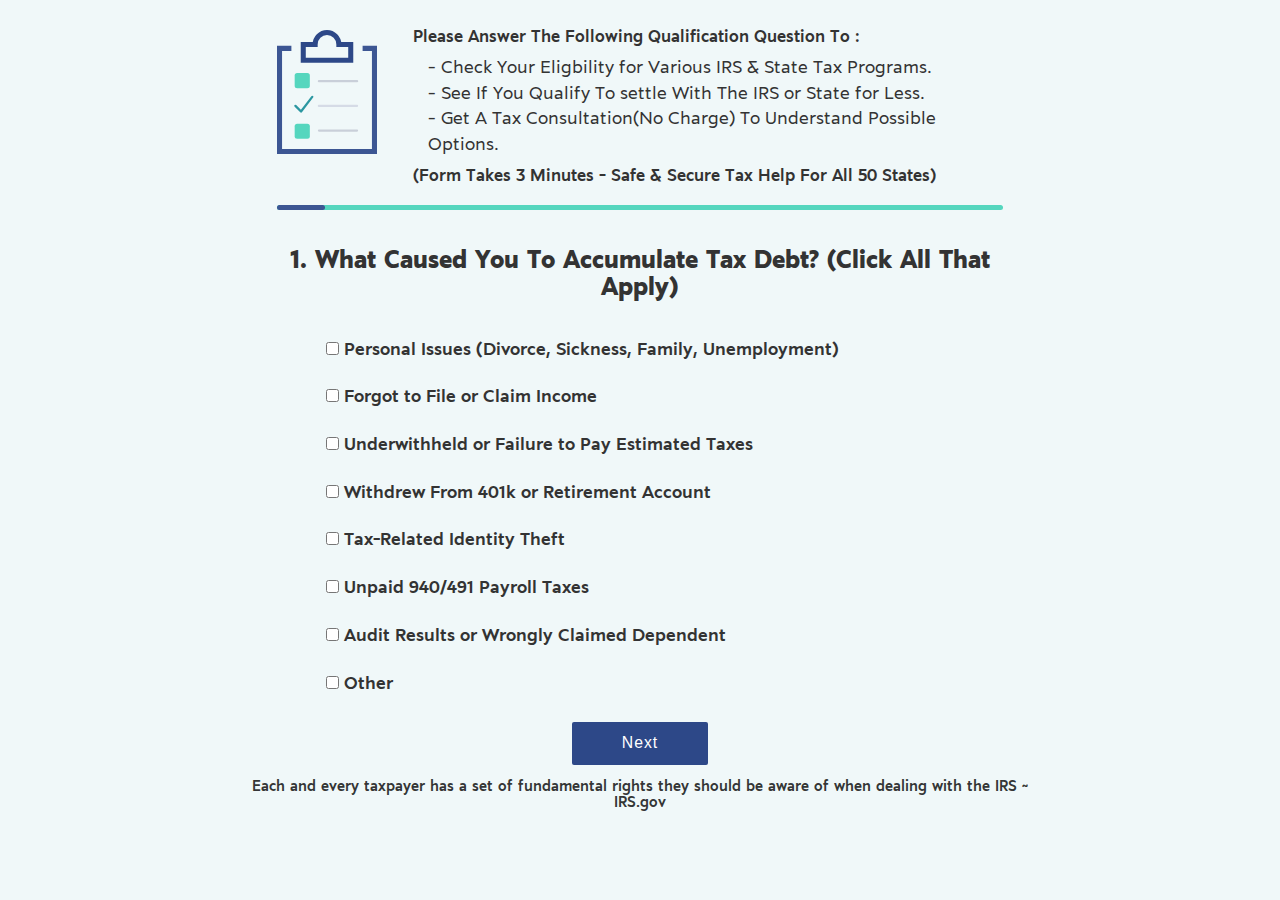
==== module/index.html @ 7f4b1ac4 "Added Module" ====
<!DOCTYPE html>
<html>
<head>
  <meta charset="UTF-8">
  <meta name="viewport" content="width=device-width, initial-scale=1.0, maximum-scale=1.0, user-scalable=no" />
	<title>Retirement Module</title>
	<link rel="stylesheet" type="text/css" href="bootstrap.min.css">
	<link rel="stylesheet" type="text/css" href="bootstrap-slider.min.css">
	<link rel="stylesheet" type="text/css" href="style.css">
	<script src="https://code.jquery.com/jquery-1.10.2.min.js"></script>
	<script src="bootstrap.min.js"></script>
    <script src="bootstrap-slider.js"></script>
    <link href="https://fonts.googleapis.com/css?family=Open+Sans&display=swap" rel="stylesheet">

</head>
<body translate="no">

<div class="col-lg-8 col-md-8 col-xs-12 col-sm-12 col-lg-offset-2 col-md-offset-2 mx-auto">
 <div class="form-wrapper">
    <div id="instruction" style="width:95%;margin:auto;" class="instruction">
	 <div class="row hidden-xs hidden-sm">
	  <div class="col-2 col-sm-2 col-lg-2 col-xl-2 text-center">
		 <!-- <img src="todo.svg" width="150px" height="150px"> -->
		 <img class="todo-icon" src="todo.svg" alt="tax optiosn to select icon">
	  </div>
	  <div class="col-10 col-sm-10 col-lg-10 col-xl-10">
	    <p>&nbsp;&nbsp;<b>Please Answer The Following Qualification Question To :</b></p>
		<ul style="list-style:none;margin-left:-15px;">
	     <li>- Check Your Eligbility for Various IRS & State Tax Programs.</li>
	     <li>- See If You Qualify To settle With The IRS or State for Less.</li>
	     <li>- Get A Tax Consultation(No Charge) To Understand Possible Options.</li>
		</ul>
	    <p>&nbsp;&nbsp;<b>(Form Takes 3 Minutes - Safe & Secure Tax Help For All 50 States)</b></p>
	  </div>
	 </div>
	 <div class="row hidden-md hidden-lg">
	 	<div class="col-xs-12 col-sm-3 col-md-3">
	 		 <img src="todo.svg" class="todo-icon-mobile" >
	 	</div>
	 	<div class="col-xs-12 col-sm-9 col-sm-9" style="font-size: 15px;">
	     <p style="font-size: 15px;margin-bottom: 0px;"><b>Please Answer The Following Qualification Question To :</b></p>
		 <ul style="list-style:none;font-size: 15px;margin:0px;padding: 0px;">
	     <li style="font-size: 15px;line-height:17px;margin:0px;padding: 0px;">- Check Your Eligbility for Various IRS & State Tax Programs.</li>
	     <li style="font-size: 15px;line-height:17px;margin:0px;padding: 0px;">- See If You Qualify To settle With The IRS or State for Less.</li>
	     <li style="font-size: 15px;line-height:17px;margin:0px;padding: 0px;">- Get A Tax Consultation(No Charge) To Understand Possible Options.</li>
		</ul>
	    <p style="font-size: 15px;"><b>(Form Takes 3 Minutes - Safe & Secure Tax Help For All 50 States)</b></p>
	 	</div>
	 </div>
	</div>
	<div id="myProgress" class="row">
	  <div id="myBar"></div>
	</div><br>
	<form action="" method="post">
	<!-- Question 1 starts-->
     <div id="div_question_1" class="row">
	  <h4>1. What Caused You To Accumulate Tax Debt? (Click All That Apply) </h4>
	  <div class="col-lg-10 col-md-10 col-xs-12 col-sm-12 col-lg-offset-1 col-md-offset-1 mx-auto answer">
		<label><input type="checkbox" class="checkOptions" name="question_1[]" value="Personal Issues (Divorce, Sickness, Family, Unemployment)"> Personal Issues (Divorce, Sickness, Family, Unemployment)</label>
		<label><input type="checkbox" class="checkOptions" name="question_1[]" value="Forgot to File or Claim Income" > Forgot to File or Claim Income </label>
		<label><input type="checkbox" class="checkOptions" name="question_1[]" value="Underwithheld or Failure to Pay Estimated Taxes" > Underwithheld or Failure to Pay Estimated Taxes </label>
		<label><input type="checkbox" class="checkOptions" name="question_1[]" value="Withdrew From 401k or Retirement Account" > Withdrew From 401k or Retirement Account </label>
		<label><input type="checkbox" class="checkOptions" name="question_1[]" value="Tax-Related Identity Theft" > Tax-Related Identity Theft </label>
		<label><input type="checkbox" class="checkOptions" name="question_1[]" value="Unpaid 940/491 Payroll Taxes" > Unpaid 940/491 Payroll Taxes </label>
		<label><input type="checkbox" class="checkOptions" name="question_1[]" value="Audit Results or Wrongly Claimed Dependent" > Audit Results or Wrongly Claimed Dependent </label>
		<label><input type="checkbox" class="checkOptions" name="question_1[]" value="Other" > Other </label>
	  </div>
	  <input type="hidden" name="pgcount" value="1">
	  <div align="center" class="col-md-4 col-xs-12 col-sm-12 col-md-offset-4" >
	  	<center>
	   <button type="button" onclick="save_1()">Next</button>
	   </center>
	  </div>
	  <script type="text/javascript">
	  	var checkBoxValues;
	  	function save_1(){

	  		if(document.querySelector('input[name="question_1[]"]:checked') == null) {
			    window.alert("You need to choose an option!");

			   }
			else{

		    var checkBoxValues = $("[name=question_1\\[\\]]").map(function() {
		      if ($(this).is(':checked')) {
		        return this.value;
		      }
		    }).get().join();




				show_next_question('1','2');
			}
	  }
	  </script>
      <h5 style="clear:both">Each and every taxpayer has a set of fundamental rights they should be aware of when dealing with the IRS ~ IRS.gov</h5>
     </div>
	</form>
	<!-- Question 1 ends-->
	<!-- Question 2 starts-->
	<div id="div_question_2" class="row" style="display:none;">
		<h4>2. What Tax Agency Claims You Owe Taxes? </h4>
		<div class="col-lg-4 col-md-4 col-xs-12 col-sm-12 col-lg-offset-4 col-md-offset-3  mx-auto answer">
			<center><button class="answerbutton"  onclick="save_2('FEDERAL')" >IRS</button></center>
			<center><button class="answerbutton"  onclick="save_2('STATE')" >State</button></center>
			<center><button class="answerbutton"  onclick="save_2('FEDERAL_AND_STATE')" >Both IRS & State</button></center>
		</div><br><br><br><br>
		<h5>Many states have similar tax relief programs to the IRS</h5>
		<script type="text/javascript">

			var question_2;
           function save_2(q2){

           question_2 = q2;
            document.getElementById("ag").innerHTML = question_2;



			show_next_question('2','3');
		}
		</script>
    </div>
	<!-- Question 2 ends-->
	<!-- Question 3 starts-->
	<div id="div_question_3" class="row" style="display:none;">
		<h4>3. Do You Need Business Tax Debt or Personal Tax Debt Relief?</h4>
			<div class="col-lg-4 col-md-4 col-xs-12 col-sm-12 col-lg-offset-4 col-md-offset-3  mx-auto answer">
				<center><button class="answerbutton" onclick="save_3('Personal Tax Debt Relief')">Personal Tax Debt Relief</button></center>
				<center><button class="answerbutton" onclick="save_3('Business Tax Debt Relief')">Business Tax Debt Relief</button></center>
				<center><button class="answerbutton" onclick="save_3('Both Business & Personal')">Both Business & Personal</button></center>
		<script type="text/javascript">
			var question_3;
            function save_3(q3){
            question_3 = q3;


			show_next_question('3','4');
		}
		</script>
			</div><br><br><br><br>
			<h5>Addressing business issues cannot only save your business but it can prevent them from becoming personal tax debt issues</h5>
    </div>
	<!-- Question 3 ends-->
	<!-- Question 4 starts-->
	<div id="div_question_4" class="row" style="display:none;">
		<h4>4. What Are You Most Concerned About With Your Tax Debt Situation? (Click All That Apply)</h4>
			<div class="col-lg-8 col-md-8 col-xs-10 col-sm-10 col-lg-offset-2 col-md-offset-2 col-xs-offset-1 col-sm-offset-1 mx-auto answer">
				<label><input type="checkbox" class="checkOptions"  name="question_4[]" value="Tax Liens"> Tax Liens</label>
				<label><input type="checkbox" class="checkOptions" name="question_4[]" value="Wage Garnishment / Bank Levies / Asset Seizure" > Wage Garnishment / Bank Levies / Asset Seizure </label>
				<label><input type="checkbox" class="checkOptions" name="question_4[]" value="Financial Hardship & Credit" > Financial Hardship & Credit</label>
				<label><input type="checkbox" class="checkOptions" name="question_4[]" value="Tax Penalties & Interest" > Tax Penalties & Interest</label>
				<label><input type="checkbox" class="checkOptions" name="question_4[]" value="Losing Personal or Business Assets" > Losing Personal or Business Assets</label>
				<label><input type="checkbox" class="checkOptions" name="question_4[]" value="Other" > Other</label>
			</div><br>
		<input type="hidden" name="pgcount" value="1">
		<div align="center" class="col-md-4 col-xs-12 col-sm-12 col-md-offset-4 " >
		 <center><button type="button" class="" onclick="save_4()" style="background-color: #2D3F89;">Next</button></center>
		</div>
		 <script type="text/javascript">
		 	var checkBoxValues1;
	  	function save_4(){

	  		if(document.querySelector('input[name="question_4[]"]:checked') == null) {
			    window.alert("You need to choose an option!");
			}
			else{
			var checkBoxValues1= $("[name=question_4\\[\\]]").map(function() {
		      if ($(this).is(':checked')) {
		        return this.value;
		      }
		    }).get().join();

				show_next_question('4','5');
			}
	  }
	  </script>
		<h5>You are not alone, millions of taxpayers a year become delinquent with IRS or state taxes and there is help available.</h5>
    </div>
	<!-- Question 4 ends-->
	<!-- Question 5 starts-->
	<div id="div_question_5" class="row" style="display:none;">
	  <h4>5. Do You Have Unfiled Tax Returns (Tax Returns You Didn’t File)?</h4>
	  <div class="col-lg-4 col-md-4 col-xs-12 col-sm-12 col-lg-offset-4 col-md-offset-3  mx-auto answer">
		<center><button class="answerbutton" onclick="save_5('Yes')">Yes</button></center>
		<center><button class="answerbutton" onclick="save_5('No')">No</button></center>
		<script type="text/javascript">
			var question_5;
            function save_5(q5){
           question_5 = q5;

			show_next_question('5','6');
		}
		</script>
	  </div><br><br><br><br>
      <h5>Many taxpayers end up owing more than they really owe if they do not file a tax return so sometimes filing an unfiled tax return can reduce the balance you owe.</h5>
    </div>
	<!-- Question 5 ends-->
	<!-- Question 6 starts-->
	<div id="div_question_6" class="row" style="display:none;">
		<h4>6. Can You Pay Your Tax Debt In Full?</h4>
		<div class="col-lg-4 col-md-4 col-xs-12 col-sm-12 col-lg-offset-4 col-md-offset-3  mx-auto answer">
			<center><button class="answerbutton" onclick="save_6('Yes')">Yes</button></center>
			<center><button class="answerbutton" onclick="save_6('No')">No</button></center>
			<script type="text/javascript">
				var question_6;
            function save_6(q6){
              question_6 = q6;

			show_next_question('6','7');
		}
		</script>
		</div><br><br><br><br>
		<h5>Settling for less than you owe is possible, but it is rare and you need to qualify from a financial perspective.</h5>
    </div>
	<!-- Question 6 ends-->
	<!-- Question 7 starts-->
	<div id="div_question_7" class="row" style="display:none;">
		<h4>7. Do You Have Money In Bank Accounts or Retirement Accounts You Need Protected?</h4>
		<div class="col-lg-4 col-md-4 col-xs-12 col-sm-12 col-lg-offset-4 col-md-offset-3  mx-auto answer">

			<center><button class="answerbutton" onclick="save_7('Yes')">Yes</button></center>
			<center><button class="answerbutton" onclick="save_7('No')">No</button></center>
			<script type="text/javascript">
				var question_7;
            function save_7(q7){
              question_7 = q7;

			show_next_question('7','8');
		}
		</script>
		</div><br><br><br><br>
		<h5>The IRS prefers to voluntarily collect from you and not through enforced collections (tax levies, garnishment.</h5>
    </div>
	<!-- Question 7 ends-->
	<!-- Question 8 starts-->
	<div id="div_question_8" class="row" style="display:none;">
		<h4>8. Have <!--<span id="answer_8"></span>--> you experienced aggressive collection actions (this includes tax liens, bank levies, or garnishment)? </h4>
		<div class="col-lg-4 col-md-4 col-xs-12 col-sm-12 col-lg-offset-4 col-md-offset-3  mx-auto answer">
			<center><button class="answerbutton" onclick="save_8('Yes')">Yes</button></center>
			<center><button class="answerbutton" onclick="save_8('No')">No</button></center>
			<script type="text/javascript">
				var question_8;
            function save_8(q8){
              question_8 = q8;

			show_next_question('8','9');
		}
		</script>
		</div><br><br><br><br>
		<h5>The IRS is one of the strongest collection agencies in the world.</h5>
    </div>
	<!-- Question 8 ends-->
	<!-- Question 9 starts-->
	<div id="div_question_9" class="row" style="display:none;">
		<h4>9. <!--Has <span id="answer_9"></span>--> Have You Received Certified Tax Collection Letters or Notices? </h4>
		<div class="col-lg-4 col-md-4 col-xs-12 col-sm-12 col-lg-offset-4 col-md-offset-3  mx-auto answer">
			<center><button class="answerbutton" onclick="save_9('Yes')">Yes</button></center>
			<center><button class="answerbutton" onclick="save_9('No')">No</button></center>
			<script type="text/javascript">
				var question_9;
            function save_9(q9){
              question_9 = q9;

			show_next_question('9','10');
		}
		</script>
		</div><br><br><br><br>
        <h5>Unless you changed addresses and didn’t let the IRS or State know, when you owe taxes you will first get notices or letters in the mail.</h5>
    </div>
	<!-- Question 9 ends-->
	<!-- Question 10 starts-->
	<div id="div_question_10" class="row" style="display:none;">
		<h4>10. Do You Want to Reduce or Abate Tax Penalties? </h4>
		<div class="col-lg-4 col-md-4 col-xs-12 col-sm-12 col-lg-offset-4 col-md-offset-3  mx-auto answer">
			<center><button class="answerbutton" onclick="save_10('Yes')">Yes</button></center>
			<center><button class="answerbutton" onclick="save_10('No')">No</button></center>
			<script type="text/javascript">
				var question_10;
            function save_10(q10){
              question_10 = q10;

			show_next_question('10','11');
		}
		</script>
		</div><br><br><br><br>
		<h5>The IRS and many states offer taxpayers the ability to reduce or eliminate tax penalties if there is "reasonable cause.</h5>
    </div>
	<!-- Question 10 ends-->
	<!-- Question 11 starts-->
	<div id="div_question_11" class="row" style="display:none;position:relative;">
		<h4>11. Are You Currently In Bankruptcy?</h4>
		<div class="col-xs-12 mx-auto answer">
			<center class="col-lg-4 col-md-4 col-xs-12 col-sm-12 col-lg-offset-4 col-md-offset-3"><button class="answerbutton" onclick="save_11('Yes')">Yes</button></center>
			<center class="col-lg-4 col-md-4 col-xs-12 col-sm-12 col-lg-offset-4 col-md-offset-3"><button class="answerbutton" onclick="save_11('No')">No</button></center>
			<div>
				<p id="bankruptcy_message" style="margin: 0;font-weight: 700;text-align: center;background: rgba(0,79,248, 0.3);padding: 20px 0;">Sorry, unfortunately if you are in bankruptcy, tax relief services will not be available to you until the bankruptcy comes to a close. If you clicked yes in error, please click <a href="#" id="save_11_force" style="color: #333;">HERE</a> and continue the form.</p>
			</div>
			<script type="text/javascript">
				$('#bankruptcy_message').hide();
				var question_11;
				function save_11(q11){

					question_11= q11;
					if ('Yes' == q11) {
						$('#bankruptcy_message').parent().siblings('center').hide();
						$('#bankruptcy_message').show();
						$('#bankruptcy_message').parent().siblings('center');
					} else {
						show_next_question('11','12');
					}
				}

				$('#save_11_force').on('click', function(e){
					e.preventDefault();
					$('#bankruptcy_message').parent().siblings('center').show();
					$('#bankruptcy_message').hide();
					show_next_question('11','12');
				});
		</script>
		</div><br><br><br><br>
		<p id="error" style="display:none;clear:both;" class="error">Sorry, unfortunately if you are in bankruptcy, tax relief services will not be available to you until the bankruptcy comes to a close. If you clicked yes in error, please click <a href='#' style="color:black;text-decoration:none;" onclick="show_next_question('11','12')">HERE</a> and continue the form</p>
        <h5>Tax relief services are generally not available to individuals or businesses currently in bankruptcy.</h5>
    </div>
	<!-- Question 11 ends-->
	<!-- Question 12 starts-->
	<div id="div_question_12" class="row" style="display:none;">
		<h4>12. Do You Already Have a Tax Payment Plan With <!--<span id="answer_12"></span>--> That’s Unaffordable?  </h4>
		<div class="col-lg-4 col-md-4 col-xs-12 col-sm-12 col-lg-offset-4 col-md-offset-3  mx-auto answer">
		 <center><button class="answerbutton" onclick="save_12('Yes')">Yes</button></center>
		 <center><button class="answerbutton" onclick="save_12('No')">No</button></center>
		 <script type="text/javascript">
		 	var question_12;
            function save_12(q12){
            question_12 = q12;


			show_next_question('12','13');
		}
		</script>
		</div><br><br><br><br>
		<h5>If a payment plan has become unaffordable, generally taxpayers can get it reduced if they can prove they cannot afford the existing payment plan. In some cases, if they cannot afford one at all they can seek a hardship status</h5>
    </div>
	<!-- Question 12 ends-->
	<!-- Question 13 starts-->
	<div id="div_question_13" class="row" style="display:none;">
		<h4>13. How Much In Taxes Do They Claim You Owe?<!--How Much Does <span id="answer_13"></span> Claim You Owe? (Estimate Is Fine)  --></h4>
		<div class="col-md-6 col-xs-12 col-sm-12 col-md-offset-3  answer">
				<br/><br/>
				<center>
		    <select class="form-control" name="question_13" id="question_13" onchange="show_next_question('13','14')">
				<option value="">Select Tax Debt Estimate</option>
				<option value="$7,500 to $9,999" >$7,500 to $9,999</option>
				<option value="$10,000 to $14,999" >$10,000 to $14,999</option>
				<option value="$15,000 to $19,999" >$15,000 to $19,999</option>
				<option value="$20,000 to $24,999" >$20,000 to $24,999</option>
				<option value="$25,000 to $29,999" >$25,000 to $29,999</option>
				<option value="$30,000 to $39,999" >$30,000 to $39,999</option>
				<option value="$40,000 to $59,999" >$40,000 to $59,999</option>
				<option value="$60,000 to $79,999" >$60,000 to $79,999</option>
				<option value="$80,000 to $99,999" >$80,000 to $99,999</option>
				<option value="$100,000+" >$100,000+</option>
			</select><br><br><br>
			</center>
		</div><br>
		<h5>Estimating The Amount They Claim You Owe Is Fine</h5>
    </div>
	<!-- Question 13 ends-->
	<!-- Question 14 starts-->
	<div id="div_question_14" class="row" style="display:none;">
		<h4>14. Do You Want to Find Out What Tax Relief Programs You Qualify For?   </h4>
		<div class="col-lg-4 col-md-4 col-xs-12 col-sm-12 col-lg-offset-4 col-md-offset-3  mx-auto answer">
				<center><button class="answerbutton" onclick="save_14('Yes')">Yes</button></center>
				<center><button class="answerbutton" onclick="save_14('No')">No</button></center>
				<script type="text/javascript">
					var question_14;
            function save_14(q14){
             question_14 = q14;

			show_next_question('14','15');
		}
		</script>
		</div><br><br><br><br>
        <h5>The best tax relief option is dependent on your tax and financial situation.</h5>
    </div>
	<!-- Question 14 ends-->
	<!-- Question 15 starts-->
	<div id="div_question_15" style="display:none;padding-bottom:60px;">
		<h4 style="margin-bottom:20px;">Congrats! You look like a candidate that can benefit from tax relief programs. Please complete the following to get your free tax relief evaluation/consultation.</h4>
		<div class="row">
			<div class="col-md-4 text-center">First Name</div>
			<div class="col-md-6"><input type="text" name="first_name" id="first_name" class="form-control"></div>
		</div><br>
		<div class="row">
			<div class="col-md-4 text-center">Last Name</div>
			<div class="col-md-6"><input type="text" name="last_name" id="last_name" class="form-control" ></div>
		</div><br>
		<div class="row">
			<div class="col-md-4 text-center">Email</div>
			<div class="col-md-6"><input type="email" name="email" id="email"  class="form-control" ></div>
		</div><br>
		<div class="row">
			<div class="col-md-4 text-center">Zip Code</div>
			<div class="col-md-6"><input type="number" maxlength="5" minlength="5" name="zip" id="zip" class="form-control" ></div>
		</div><br>
		<div align="center" class="col-md-6 col-xs-12 col-sm-4 col-md-offset-3 " >
			<center>
		  <button type="button" onclick="check_3()" name="btnEvaluation" value="Get Evaluation">Get Evaluation</button>
		  </center>
		</div>


		<script type="text/javascript">
			function check_3(){
				var name=document.getElementById("first_name").value;
				var last=document.getElementById("last_name").value;
				var email= document.getElementById("email").value;
				var zip = document.getElementById("zip").value;
				var n = zip.length;
				if(name="" || email == "" || last==  "" || zip== "")
				{
					alert("Please fill the form completely");
			       }
			else{
				       var x = document.getElementById("email").value;

					    var atpos = x.indexOf("@");
					    var dotpos = x.lastIndexOf(".");
					    if (atpos<1 || dotpos<atpos+2 || dotpos+2>=x.length) {
					         alert("Please enter a valid email");
					    }
					    else{
					    	if(n < 5 || n > 5)
					    	{
					    		alert("Not a valid zip");
					    	}
					    	else{

					    	 	 show_next_question('15','16');
					    	}
					    }

			}
		}

		</script>
	</div>
	<input type="hidden" id="buyer" value="0">
	<input type="hidden" id="qack" value="1">
	<input type="hidden" id="trustedformcertur" value="trustedformCertURL">
	<input type="hidden" id="leadsite" value="1">
	<!-- Question 15 ends-->
	<!-- Question 16 starts-->
	<div id="div_question_16" class="row" style="display:none;">
		<div class="col-lg-12 col-md-12 col-xs-12 col-sm-12">
			<div id="instruction" style="width:90%;margin:auto;border-radius: 20px;">
			 <div class="row">
		      <div class="col-9 col-sm-9 col-lg-9 col-xl-9 fpage-bluebox">
				<b style="font-size: 25px;">Tax Case Evolution For :</b> <span id='full_name' style="font-size: 25px;"></span> <br>
				<b  style="font-size: 25px;">Tax Agency :</b> <span  id='ag' style="font-size: 25px;"></span><br>
				<b  style="font-size: 25px;">Tax Amount :</b> <span id='answer_question_13' style="font-size: 25px;"></span><br>
			  </div>
			  <div class="hidden-lg hidden-md"><br></div>
			  <div class="col-3 col-sm-12 col-xs-12 col-lg-3 col-xl-3 text-center" style="min-height:100px;">
				 <img src="bigstock.jpg" width="80%" height="100px">
			  </div>
			 </div>
			</div>
			<h3 style="font-family: 'Open Sans', sans-serif;"><b>OK. GOOD NEWS <span class="span_first"></span></b> You seem to be a good candidate for tax debt relief pragram. Please provide your phone number in the highlighted field yellow field below or Call 1-800-996-9102 in order to get your free tax case evolution/consultation.</b></h3>
			<div class="col-lg-10 col-md-10 col-sm-10 col-xs-10 col-lg-offset-1 col-md-offset-1 col-sm-offset-1 col-xs-offset-1 fpage_greenbox" >
			    <h3 style="font-size: 18px;font-weight: bold;margin-top: 4px;"><img src="tick.png" width='30' height='35'>&nbsp;&nbsp;See What Tax Relief Option or Program You Can Persue</h3>
				<h3  style="font-size: 18px;font-weight: bold;"><img src="tick.png" width='30' height='35' >&nbsp;&nbsp;See If You Qualify To Settle Tax for Less Than You Owe</h3>
				<h3  style="font-size: 18px;font-weight: bold;"><img src="tick.png" width='30' height='35' >&nbsp;&nbsp;Understand Services Needed for Tax Compliance</h3>
				<h3  style="font-size: 18px;font-weight: bold;"><img src="tick.png" width='30' height='35'>&nbsp;&nbsp;Get Cost Estimate & Potential Plan of Action for Relief</h3>
            </div>

			<div class="col-md-12 text-center" style="margin-top: 15px;">
			  <span style="font-size:24px;"><b>Phone Number:</b></span>
			 <div class="hidden-lg hidden-md"><br></div>
			  <label></label>(<input type="number" name="phone" id="p1" size="3" maxlength="3" class="i1" style="border: 1px; solid white;height: 30px;width: 60px;">)-
			  <input type="number" name="phone" id="p2" size="3" maxlength="3" class="i1" style="border: 1px; solid white;height: 30px;width: 60px;"> -
			  <input type="number" name="phone" id="p3" size="3" maxlength="4" class="i1" style="border: 1px; solid white;height: 30px;width: 60px;">
			</div>
			<div align="center" class="col-md-12 col-xs-12 col-sm-12 p-5">
		      <button type="button" class="button" style="text-transform: uppercase;" onclick="send_data()">Get Tax Relief Options & Quote</button>
		    </div>

			 <h6 style="clear:both;padding:10px 0px;">By clicking the "Get Quote" button, my submission is not an obligation of purchase & I waive any registration on the Do Not Call list. You also agree to be contacted (email, phone, sms) by one of our 3rd party tax partners in our network who specialize in resolving tax problems.</h6>
			<div style="padding:25px 10px;">
			<div class="col-lg-4 col-md-14 col-xs-12 col-sm-12 mx-auto text-center">
			 <center><img src="logo1.jpg" class="img-responsive"></center>
			</div>
			<div class="col-lg-4 col-md-14 col-xs-12 col-sm-12 mx-auto;">
			 <center><img src="logo2.jpg" class="img-responsive"></center>
			</div>
			<div class="col-lg-4 col-md-14 col-xs-12 col-sm-12 mx-auto;">
			 <center><img src="logo3.png" class="img-responsive"></center>
			</div>
			</div>
		</div><br>

    </div>
    <script type="text/javascript">
    	var domain;
    	var page;
    	var path;
    $(document).ready(function() {

	$('.i1').each(function(n, el){
		$(el).on('keyup',function(){
			if( $(el).attr('maxlength') <= $(el).val().length ){
				if ($(el).next().length) {
					$(el).next().focus();
				} else {
					$($('.button')[0]).focus();
				}
			}
		});
	});

    var url = window.location.href;  //www.myWebSite.com/myWebSite
    var arr = url.split("/");
    page = arr[arr.length-1];
    domain = window.location.host;
    path  = window.location.pathname;
    var n = page.includes("?");     // if www.myWebSite.com/myWebSite?parameter
	if(n)
	{
	var page_arr = page.split("?");
     page = page_arr[0];        //myWebSite
	}

		});
    </script>
    <script type="text/javascript">
    	function send_data(){

    		var p1= document.getElementById("p1").value;
    		var p2= document.getElementById("p2").value;
    		var p3= document.getElementById("p3").value;
    		var pl1 = p1.length;
    		var pl2 = p2.length;
    		var pl3 = p3.length;
    		if(p1 == "" || p2 == "" || p3 == "")
    		{
    			alert("Please enter phone number");
    		}
    		else{
    			if(pl1 < 3 || pl2 < 3 || pl3  < 4 || pl1  > 3|| pl2  > 3 || pl3  > 4)
    			{
    				alert("Please enter a valid number");
    			}
    			else{


				var checkBoxValues= $("[name=question_1\\[\\]]").map(function() {
				  if ($(this).is(':checked')) {
					return this.value;
				  }
				}).get().join();
				var question2= question_2;
				var question3= question_3;
				var checkBoxValues1= $("[name=question_4\\[\\]]").map(function() {
				  if ($(this).is(':checked')) {
					return this.value;
				  }
				}).get().join();
				var question5= question_5;
				var question6= question_6;
				var question7= question_7;
				var question8= question_8;
				var question9= question_9;
				var question10= question_10;
				var question11= question_11;
				var question12= question_12;
				var question13= document.getElementById("question_13").value;
				var question14= question_14;
				var first=document.getElementById("first_name").value;
				var last=document.getElementById("last_name").value;
				var email=document.getElementById("email").value;
				var zip=document.getElementById("zip").value;
				var buyer=document.getElementById("buyer").value;
				var qack=document.getElementById("qack").value;
				var trustedformcertur=document.getElementById("trustedformcertur").value;
				var leadsite=document.getElementById("leadsite").value;
				var domain_name= domain;
				var page_name= page;
				var path_name= path;

				var leadNotesC = {
					'What Caused You To Accumulate Tax Debt?': checkBoxValues,
					'Do You Need Business Tax Debt or Personal Tax Debt Relief?': question3,
					'What Are You Most Concerned About With Your Tax Debt Situation?': checkBoxValues1,
					'Do You Have Unfiled Tax Returns?': question5,
					'Can You Pay Your Tax Debt In Full?': question6,
					'Do You Have Money In Bank Accounts or Retirement Accounts You Need Protected?': question7,
					'Have you experienced aggressive collection actions (this includes tax liens, bank levies, or garnishment)?': question8,
					'Has Sent You Certified Collection Letters or Notices?': question9,
					'Do You Want to Reduce or Abate Tax Penalties?': question10,
					'Are You Currently In Bankruptcy?': question11,
					'Do You Already Have a Payment Plan With That’s Unaffordable?': question12,
					'Do You Want to Find Out What Tax Relief Programs You Qualify For?': question14
				}

				var dataToPost = {
					lead_notes_c: JSON.stringify(leadNotesC),
					tax_agency_c: question2,
					tax_debt_amount_c: question13,
					first_name: first,
					last_name: last,
					email1: email,
					zip: zip,
					buyer: buyer,
					qack: qack,
					trustedformcertur: trustedformcertur,
					lead_site: leadsite,
					phone_area: p1,
					phone_pre: p2,
					phone_number: p3,
					page: page_name,
					path: path_name,
					url_success: "Thank_You",
					type_id: "Short",
					lead_source_description: domain_name,
					ajax: 1
				};

				$.ajax({
					type: "POST",
					url: '/working_module/capture.php',
					data: dataToPost,
					dataType: "formdata",
					crossDomain: true,
					statusCode: {
						302: function(data, textStatus, request){
							console.log(data);
							console.log(textStatus);
							console.log(request);
							console.log('test_data_123');
						}
					},
					success: function(data, textStatus, request) {
						if (302 == request.getResponseHeader('status')) {
							// data.redirect contains the string URL to redirect to
							window.location.href = request.getResponseHeader('location');
						}
						else {
							// data.form contains the HTML for the replacement form
							// $("#myform").replaceWith(data.form);
						}
					},
					complete: function(xhr, textStatus){
						if (xhr.status == 302) {
							window.location.href = xhr.getResponseHeader("location");
						} else {
							if (undefined != JSON.parse(xhr.responseText).redirect) {
								window.location.href = JSON.parse(xhr.responseText).redirect;
							}
						}
					}
				}).done(function(){
					console.log(this);
				});
    		}


        }

    	}
    </script>
	<!-- Question 16 ends-->
	<div id="div_success" class="container" style="">
		<div class="row">
	  <div class="col-md-12 col-xs-12 col-sm-12">
	  	<br>
	  	<center>
		<img src="./tick.gif" width="240" height="180">
		</center>
	  </div>
	</div>
</div>
 </div>
</div>



<script>
$(document).ready()
{
	//$(tooltiparea).text("");
};
var width = 6.68;

function show_next_question(current, next){

	$('#div_success').show();
	$('#instruction').hide();
	$('#div_question_'+current).css('display','none')
	setTimeout(function(){
		$('#div_success').hide();
		$('#div_question_'+current).hide(200)
		$('#div_question_'+next).show();

		if(next == 3){
			 var question_2 = $('input:radio[name="question_2"]:checked').val();
			 if(question_2 == 'IRS'){
				$('#answer_8').html('the IRS')
				$('#answer_9').html('the IRS')
				$('#answer_12').html('the IRS')
				$('#answer_13').html('the IRS')
			 }

			 if(question_2 == 'State'){
				$('#answer_8').html('the State')
				$('#answer_9').html('the State')
				$('#answer_12').html('the State')
				$('#answer_13').html('the State')
			 }

			 if(question_2 == 'Both IRS & State'){
				$('#answer_8').html('the IRS or the State')
				$('#answer_9').html('the IRS or the State')
				$('#answer_12').html('the IRS or State')
				$('#answer_13').html('the IRS or State')
			 }
		}
		if(current == 15){
			var question_2 = $('input:radio[name="question_2"]:checked').val();
			$('#full_name').html($('#first_name').val()+' '+$('#last_name').val())
			$('#span_email').html($('#email').val())
			$('.span_first').html($('#first_name').val())
			$('#span_last').html($('#last_name').val())
			$('#span_zip').html($('#zip').val())


			$('#answer_question_13').html($('#question_13').val())




		}
		if(current != 15)
			move();

    }, 1500);

}

function show_error(){
	$('#error').show()
}

function move() {
  var elem = document.getElementById("myBar");
  width = width+6.8;
  elem.style.width = width + '%';

}
</script>
</body>
</html>
---- module/style.css ----
@charset "UTF-8";
@import url("//hello.myfonts.net/count/39f39b");
/* @import must be at top of file, otherwise CSS will not work */
@font-face {
	font-family: 'Marcher';
	font-weight: 400;
	src: url("assets/fonts/Marcher/39F39B_0_0.eot");
	src: url("assets/fonts/Marcher/39F39B_0_0.eot?#iefix") format("embedded-opentype"), url("assets/fonts/Marcher/39F39B_0_0.woff2") format("woff2"), url("assets/fonts/Marcher/39F39B_0_0.woff") format("woff"), url("assets/fonts/Marcher/39F39B_0_0.ttf") format("truetype");
}

@font-face {
	font-family: 'Marcher';
	font-weight: 500;
	src: url("assets/fonts/Marcher/39F39B_1_0.eot");
	src: url("assets/fonts/Marcher/39F39B_1_0.eot?#iefix") format("embedded-opentype"), url("assets/fonts/Marcher/39F39B_1_0.woff2") format("woff2"), url("assets/fonts/Marcher/39F39B_1_0.woff") format("woff"), url("assets/fonts/Marcher/39F39B_1_0.ttf") format("truetype");
}

@font-face {
	font-family: 'Marcher';
	font-weight: 600;
	src: url("assets/fonts/Marcher/39F39B_2_0.eot");
	src: url("assets/fonts/Marcher/39F39B_2_0.eot?#iefix") format("embedded-opentype"), url("assets/fonts/Marcher/39F39B_2_0.woff2") format("woff2"), url("assets/fonts/Marcher/39F39B_2_0.woff") format("woff"), url("assets/fonts/Marcher/39F39B_2_0.ttf") format("truetype");
}

@font-face {
	font-family: 'Marcher';
	font-weight: 800;
	src: url("assets/fonts/Marcher/39F39B_3_0.eot");
	src: url("assets/fonts/Marcher/39F39B_3_0.eot?#iefix") format("embedded-opentype"), url("assets/fonts/Marcher/39F39B_3_0.woff2") format("woff2"), url("assets/fonts/Marcher/39F39B_3_0.woff") format("woff"), url("assets/fonts/Marcher/39F39B_3_0.ttf") format("truetype");
}

input[type="radio"]:focus {
	outline: none;
}
#myProgress {
	width:95%;
	margin:10px auto;
	height:5px;
	border-radius:25px;
	background-color:#2B97A1;
	background-color: #2B97A1;
	background-color: #55D6BE;
}
#myBar {
	width: 6.6%;
	height: 5px;
	border-radius:20px;
	background-color: #3C5693;
}
h3
{
	font-family:'Marcher',sans-serif;
}
h4{
	font-size:1.375rem;
	font-weight:600;
	text-align:center;
	width:95%;
	margin:auto;
	font-family: 'Marcher', Arial, sans-serif;
}

h5{
	font-weight:500;
	color:rgba(0,0,0,0.8);
	text-align:center;
	font-size:0.8125rem;
	clear:both;
	margin-top:60px;
	font-family: 'Marcher', Arial, sans-serif;
}

.answer{
	font-weight:400;
	margin-top:3%;
	font-family:'Marcher',sans-serif;
}
.answerbutton
{
	text-align: center;
	width:90%;
	padding:15px 0px;
	background:#FFD07B!important;
	text-align:center;
	color:#3D4451!important;
	display:block!important;
	font-weight:600;
	outline:none;
}
.error
{
	width:90%;
	margin:auto;
	min-height:80px;
	padding:20px 5px;
	background:#82adf67d;
	color:black;
	font-size:1.125rem;
	font-weight:700;
	text-align:center;
}
.error a{font-size:1.150rem;}
#div_success
{
	top:50%;
	left:50%;
	transform:translate(-50%,-50%);
	display:none;
	text-align:center;
	position:absolute;
}

td {
	text-align: center;
	font-size: 0.875rem;
}
html {
	box-sizing: border-box;
	font-family: 'Marcher', sans-serif;
	font-size: 1.125rem;
	font-weight: 400;
	box-sizing: border-box;
}

*, *::after, *::before {
	box-sizing: inherit;
}

body {
	font-size: 1rem;
	font-weight: 400;
	box-sizing: border-box;
	/* background: rgb(238, 238, 238); */
	background-color: #F6FEFF;
	background-color: #F0F8F9;
	background-size: cover;
	background-repeat: no-repeat;
	background-position:center;
	height:100%;
}
body:before {
	position: absolute;
	content: '';
	top: 0;
	left: 0;
	width: 100%;
	height: 100%;
}

.form-wrapper {
	display: block;
	/*Jayesh: Width of question area; 400px*/
	min-height:350px;
	margin: 0 auto;
	padding: 30px;
	border-radius: 5px;
	/* background-image: url("taxpros_contactform.jpg"); */
	background-size:cover;
	background-position:center;
	background-repeat:none;
	background-color:#F6FEFF;
	background-color: #F0F8F9;
	/* box-shadow: 0 0 45px rgba(0,0,0,0.5); */
	overflow:scroll-y;
}
.form-wrapper p {
	font-size: 0.815rem;
	line-height: 1.75;
}
.form-wrapper form {
	position: relative;
	display: block;
	margin: 0;
	padding: 2px;
}
.form-wrapper form label {
	position: relative;
	display: block;
	margin: 2px 0 0;
	padding: 10px 0;
}
.form-wrapper form label input[type="radio"] {
	position: relative;
	display: inline-block;
	margin-top: 3px;
	margin-right: 15px;
	font-size: 0.75rem;
	float: left;
	z-index: 1;
}
.form-wrapper form label input[type="radio"]:checked + div span {
	position: absolute;
	display: inline-block;
	left: 100%;
	top: -5px;
	margin: 0 0 0 20px;
	padding: 8px 15px;
	font-size: 0.75rem;
	font-weight: 400;
	color: #fff;
	text-align: center;
	white-space: nowrap;
	background-color: rgba(34, 34, 34, 0.9);
	border-radius: 4px;
	box-shadow: 0 0 10px rgba(34, 34, 34, 0.2);
	clear: both;
	visibility: visible;
	transform: translateX(0px);
	transition: transform 200ms ease;
}
.form-wrapper form label input[type="radio"]:checked + div span:before {
	position: absolute;
	content: '';
	top: 4px;
	left: -1px;
	border-top: 8px solid transparent;
	border-right: 8px solid transparent;
	border-bottom: 8px solid rgba(34, 34, 34, 0.9);
	transform: rotate(45deg);
}
.form-wrapper form label div {
	position: relative;
	display: inline-block;
}
.form-wrapper form label div span {
	position: absolute;
	visibility: hidden;
	transform: translateX(-10px);
	transition: transform 200ms ease;
}
.form-wrapper form label input[type="radio"]:checked + div span {
	background-color: #0;
}
.form-wrapper form label input[type="radio"]:checked + div span:before {
	border-top: 8px solid transparent;
	border-right: 8px solid transparent;
	border-bottom: 8px solid rgba(0, 0, 0, 0.9);
}

.button , .form-wrapper button {
	position: relative;
	display: block;
	margin: 15px auto;
	text-align: center;
	padding: 10px 50px;
	font-size: 0.875rem;
	font-weight: 400;
	letter-spacing: 1px;
	color: white;
	border: none;
	background-color: #2D4888;
	z-index: 0;
	transition: box-shadow .2s ease-in-out;
	border-radius: 2px;
}
.form-wrapper button:before {
	position: absolute;
	content: '';
	bottom: 0;
	left: 0;
	height: 0;
	background-color: #EB6E44;
	border-radius: 5px;
	transition: height, 250ms ease;
	z-index: -1;
}

.form-wrapper  button:hover {
	box-shadow: 0 0 10px rgba(34, 34, 34, 0.3);
	box-shadow: 0px 5px 12px rgba(48, 44, 42, 0.2);
}
.form-wrapper  button:hover:before {
	height: 100%;
}
.form-wrapper  button:active {
	outline:none;
}

/*2nd.htm CSS work*/


.option-input {
	-webkit-appearance: none;
	-moz-appearance: none;
	-ms-appearance: none;
	-o-appearance: none;
	appearance: none;
	position: relative;
	top: 0px;
	right: 0;
	bottom: 0;
	left: 0;
	height: 20px;
	width: 20px;
	transition: all 0.15s ease-out 0s;
	background: #CBD1D8;
	border: none;
	color: #fff;
	cursor: pointer;
	display: inline-block;
	margin-right: 0.5rem;
	outline: none;
	position: relative;
	z-index: 1000;
}
.option-input:hover {
	background: #9faab7;
}
.option-input:checked {
	/* Jayesh: Radio button once checked*/
	background: #0497FC
}
.option-input:checked::before {
	height: 40px;
	width: 40px;
	position: absolute;
	content: '';
	display: inline-block;
	font-size: 1.6875rem;
	text-align: center;
	line-height: 40px;
}
.option-input:checked::after {
	-webkit-animation: click-wave 0.65s;
	-moz-animation: click-wave 0.65s;
	animation: click-wave 0.65s;
	background: #40e0d0;
	content: '';
	display: block;
	position: relative;
	z-index: 100;
}
.option-input.radio {
	border-radius: 50%;
}
.option-input.radio::after {
	border-radius: 50%;
}

/* Radio button for secondary option */

.option-input2 {
	-webkit-appearance: none;
	-moz-appearance: none;
	-ms-appearance: none;
	-o-appearance: none;
	appearance: none;
	position: relative;
	top: 0px;
	right: 0;
	bottom: 0;
	left: 0;
	height: 20px;
	width: 20px;
	transition: all 0.15s ease-out 0s;
	background: #CBD1D8;
	border: none;
	color: #fff;
	cursor: pointer;
	display: inline-block;
	margin-right: 0.5rem;
	outline: none;
	position: relative;
	z-index: 1000;
}
.option-input2:hover {
	background: #9faab7;
}
.option-input2:checked {
	/* Jayesh: Radio button once checked*/
	background: #28Af4E
}
.option-input2:checked::before {
	height: 40px;
	width: 40px;
	position: absolute;
	content: '';
	display: inline-block;
	font-size: 1.6875rem;
	text-align: center;
	line-height: 40px;
}
.option-input2:checked::after {
	-webkit-animation: click-wave 0.65s;
	-moz-animation: click-wave 0.65s;
	animation: click-wave 0.65s;
	background: #40e0d0;
	content: '';
	display: block;
	position: relative;
	z-index: 100;
}
.option-input2.radio {
	border-radius: 50%;
}
.option-input2.radio::after {
	border-radius: 50%;
}
/*Final page css*/
.form-wrapper .fpage-bluebox{
	min-height:80px;padding:10px;
	background:#CEE3FF;
	border-radius:15px;
	box-shadow: 0 0 15px rgba(0,0,0,0.5);
}
.fpage_greenbox
{
	min-height:30px;
	padding:10px;
	margin-top:10px;
	background:#DFFCE6;
	box-shadow: 0 0 5px rgba(0,0,0,0.5);
	border-radius:20px;
}
.fpage_greenbox h3
{
	font-size:22px;
	margin-top:-5px;
	font-family: 'Marcher', Arial, sans-serif;
}
.i1
{
	background:yellow;
	outline:none;
}
.instruction p{
	line-height:16px;
	font-size:0.95rem;
	font-family: 'Marcher', sans-serif;
	font-weight: 400;
}
.instruction ul li{
	font-weight:400;
	font-size:1rem;
	font-family:'Marcher',sans-serif;
}
.watermark
{
	position:absolute;
	top:39%;
	left:50%;
	transform:translate(-50%,-50%);
	width:60%;
	opacity:0.3;
	z-index:0;
}
.fpage-bluebox span{
	font-family: 'Marcher', sans-serif;
	border-radius: 0px;
}
.heading_style{
	background-color: #117494;
	height: 100px;
	color: white;
}
input[type=number]::-webkit-inner-spin-button,
input[type=number]::-webkit-outer-spin-button {
	-webkit-appearance: none;
	margin: 0;
}

/*Ahsan added Styles*/
.todo-icon{
	width: 100px;
	display:block;
	position: relative;
}
.todo-icon-mobile{
	width: 70px;
	height: auto;
	margin: 0 auto;
	display:block;
	position: relative;
}
@media screen and (max-width: 768px) {
	.todo-icon-mobile{
		margin-bottom: 24px;
	}
}

.answer label input[type=checkbox]{
	display: inline-block
	/* line-height: 1.25; */
	/* padding:10px 0; */
	/* margin-right:15px; */
}
.answer label{display:block !important}

/* On screens that are 600px or less, set the background color to olive */
@media screen and (max-width: 600px) {

	input[type=checkbox] {
		outline: none;
		width: 58px;
		height: 23px;
		font-size: 11px;
		line-height: 2;
		display: block !important;
		font-weight: bold;
		border-radius: 3px;
		border: 1px solid #B9B9B9;
		-webkit-appearance: none;

		background-image: -webkit-gradient(
			linear, left top, left bottom,
			color-stop(0, #E8E8E8),
			color-stop(0.5, #E8E8E8)
			);
		box-shadow: 0px 1px 2px #AFAFAF inset;
		color: #7F7F7F;
	}

	input[type=checkbox]:checked {
		background-image: -webkit-gradient(
			linear, left top, left bottom,
			color-stop(0, #3C5693),
			color-stop(0.5, #3C5693)
			);
		box-shadow: 0px 1px 2px #1449A3 inset;
		color: #fff;
		text-shadow: 0px -1px 1px #000;
		border: 1px solid #99B9E8;
	}

	input[type=checkbox]:before {
		content: 'NO';
		border-radius: 3px;
		border-top: 1px solid #F7F7F7;
		border-right: 1px solid #999999;
		border-bottom: 1px solid: #BABABA;
		border-left: 1px solid #BDBDBD;
		background-image: -webkit-gradient(
			linear, left top, left bottom,
			color-stop(0, #D8D8D8),
			color-stop(1, #FBFBFB)
			);
		height: 20px;
		width: 22px;
		display: inline-block;
		text-indent: 27px;
	}

	input[type=checkbox]:checked:before {
		content: 'YES';
		text-indent: -29px;
		margin-left: 33px;
	}


	.checkOptions{
		/* display: block; */
		margin-bottom:16px;
	}

	.answer label{
		/* border:1px solid #CCC; */
		margin-bottom:6px !important;
		display: inline-block;
		margin-bottom:16px;
		line-height: 1.25;
		padding:16px 0;
	}

}
b, strong, label{
	font-weight: 500;
}
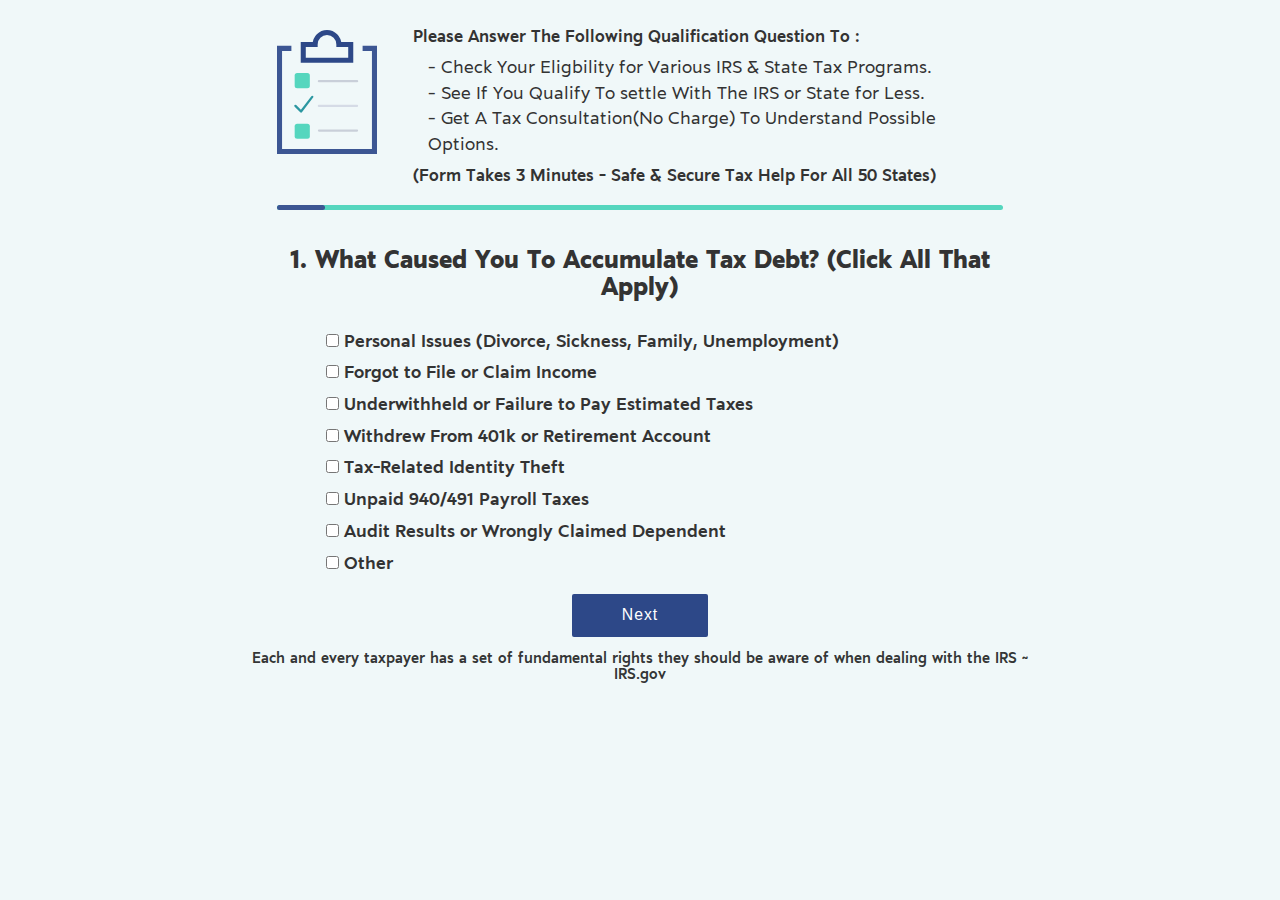
==== commit cab7a26d: "iframe in tablet fix" ====
--- a/module/index.html
+++ b/module/index.html
@@ -18,12 +18,12 @@
 <div class="col-lg-8 col-md-8 col-xs-12 col-sm-12 col-lg-offset-2 col-md-offset-2 mx-auto">
  <div class="form-wrapper">
     <div id="instruction" style="width:95%;margin:auto;" class="instruction">
-	 <div class="row hidden-xs hidden-sm">
-	  <div class="col-2 col-sm-2 col-lg-2 col-xl-2 text-center">
+	 <div class="row top-header">
+	  <div class="col-xs-2 col-sm-2 col-lg-2 col-xl-2 text-center">
 		 <!-- <img src="todo.svg" width="150px" height="150px"> -->
 		 <img class="todo-icon" src="todo.svg" alt="tax optiosn to select icon">
 	  </div>
-	  <div class="col-10 col-sm-10 col-lg-10 col-xl-10">
+	  <div class="col-xs-10 col-sm-10 col-lg-10 col-xl-10">
 	    <p>&nbsp;&nbsp;<b>Please Answer The Following Qualification Question To :</b></p>
 		<ul style="list-style:none;margin-left:-15px;">
 	     <li>- Check Your Eligbility for Various IRS & State Tax Programs.</li>
@@ -33,7 +33,7 @@
 	    <p>&nbsp;&nbsp;<b>(Form Takes 3 Minutes - Safe & Secure Tax Help For All 50 States)</b></p>
 	  </div>
 	 </div>
-	 <div class="row hidden-md hidden-lg">
+	 <div class="row top-header for-mobile">
 	 	<div class="col-xs-12 col-sm-3 col-md-3">
 	 		 <img src="todo.svg" class="todo-icon-mobile" >
 	 	</div>
--- a/module/style.css
+++ b/module/style.css
@@ -177,7 +177,7 @@
 	position: relative;
 	display: block;
 	margin: 2px 0 0;
-	padding: 10px 0;
+	padding: 2px 0;
 }
 .form-wrapper form label input[type="radio"] {
 	position: relative;
@@ -565,3 +565,13 @@
 b, strong, label{
 	font-weight: 500;
 }
+@media (max-width: 550px){
+	.top-header:not(.for-mobile){
+		display: none;
+	}
+}
+@media (min-width: 550px){
+	.top-header.for-mobile{
+		display: none;
+	}
+}
